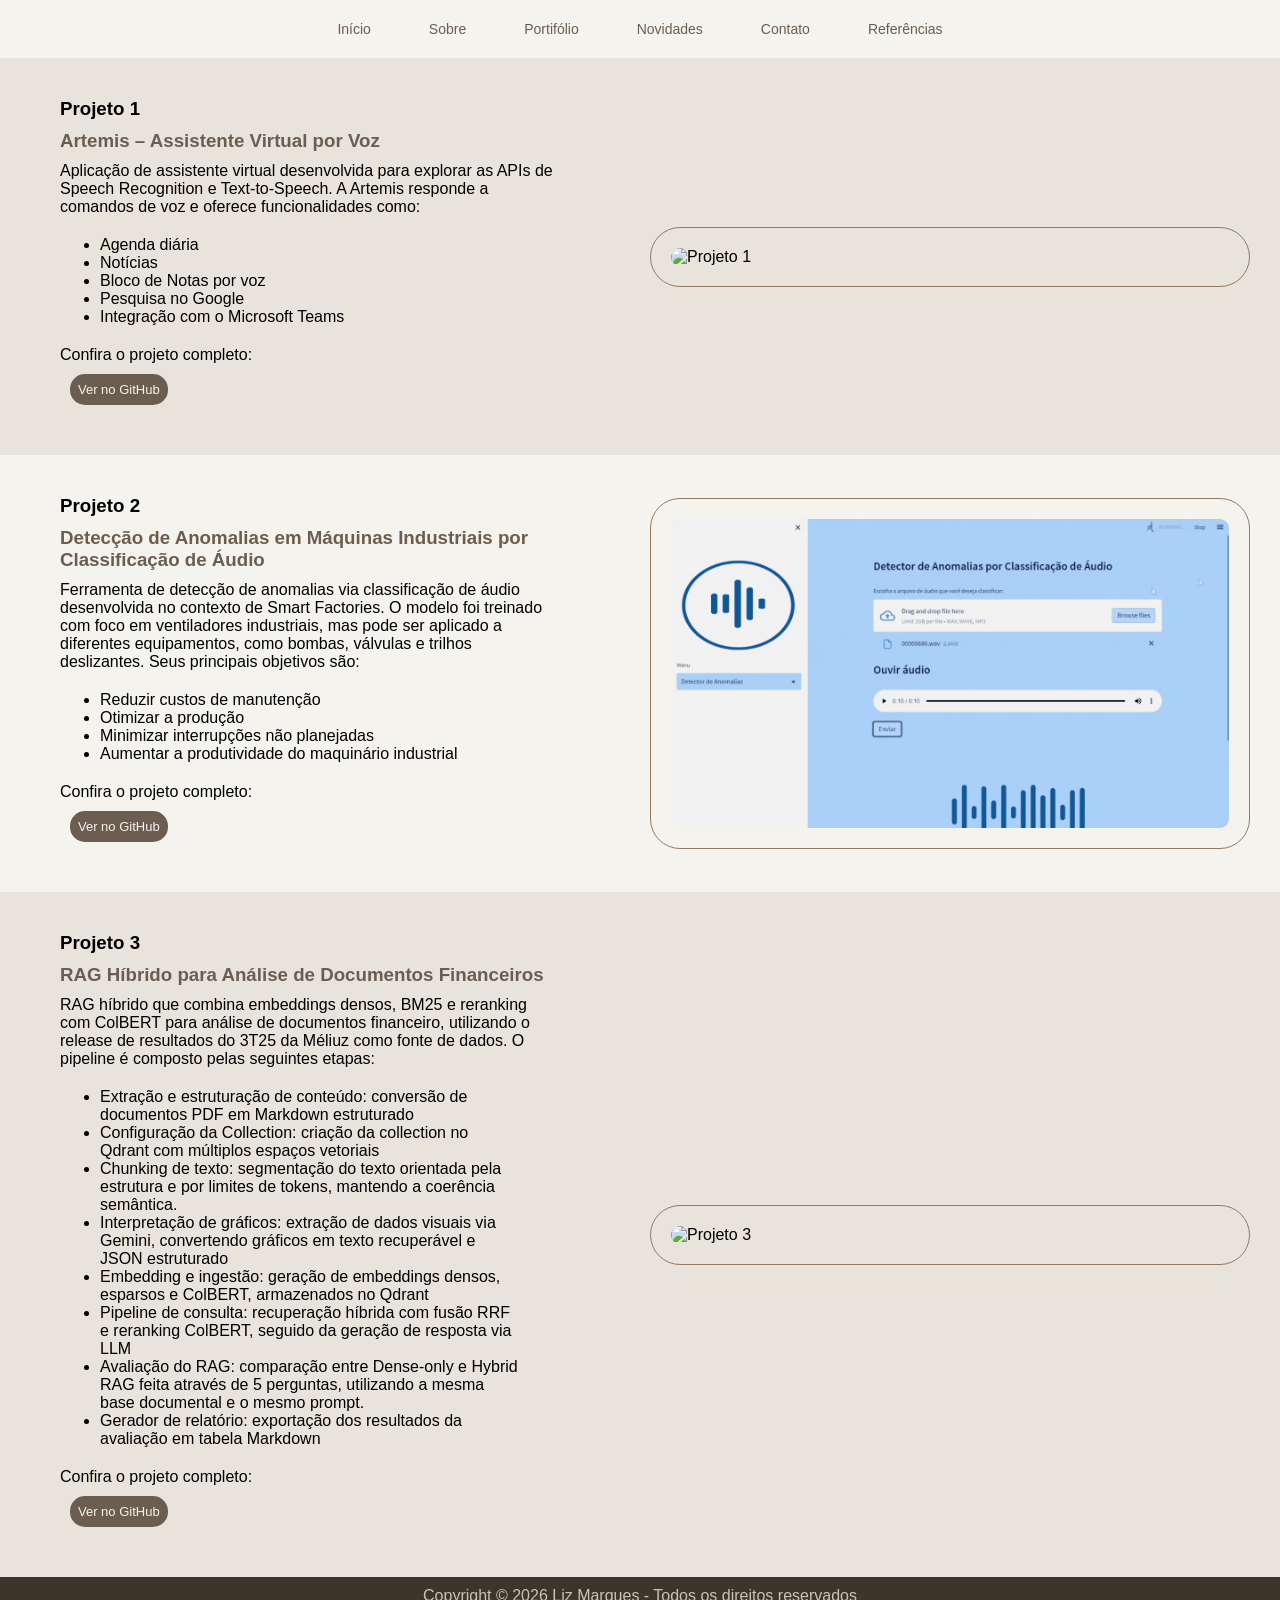
==== portifolio.html @ f9532af2 "Update HTML files for personal website: index, contato, novidades, portifolio, sobre, and referencia" ====
<!DOCTYPE html>
<html lang="pt-br">
<head>
    <meta charset="UTF-8">
    <meta name="viewport" content="width=device-width, initial-scale=1.0">
    <link rel="stylesheet" href="style.css">
    <link rel="icon" href="imagens/icone.png" type="image/png">
    <title>Website Pessoal</title>
</head>
<body>
    <header>
        <!--Menu de navegação-->
        <nav>
            <ul>
                <li><a href="index.html">Início</a></li>
                <li><a href="sobre.html">Sobre</a></li>
                <li><a href="portifolio.html">Portifólio</a></li>
                <li><a href="novidades.html">Novidades</a></li>
                <li><a href="contato.html">Contato</a></li>
                <li><a href="referencias.html">Referências</a></li>
            </ul>
        </nav>
    </header>

    <!-- Seção de Projetos -->
    <section class="portfolio-section">
        <article class="project">
            <div class="project-text">
                <h1>Projeto 1</h1>
                <h3>Artemis – Assistente Virtual por Voz</h3>
                <p>Aplicação de assistente virtual desenvolvida para explorar as APIs de Speech Recognition e Text-to-Speech. 
                    A Artemis responde a comandos de voz e oferece funcionalidades como:
                </p>
                    <ul>
                        <li>Agenda diária</li>
                        <li>Notícias</li>
                        <li>Bloco de Notas por voz</li>
                        <li>Pesquisa no Google</li>
                        <li>Integração com o Microsoft Teams</li>
                    </ul>
                <div class="project-text-before-button">
                    Confira o projeto completo:
                    <a class="project-button" href="https://github.com/lizmarques/Virtual_Assistant_Project" target="_blank">
                    Ver no GitHub
                    </a>
                </div>
            </div>

            <div class="project-image">
                    <img src="imagens/projeto-1.PNG" alt="Projeto 1">
            </div>
        </article>

        <article class="project">
            <div class="project-2-text">
                <h1>Projeto 2</h1>
                <h3>Detecção de Anomalias em Máquinas Industriais por Classificação de Áudio</h3>
                <p> Ferramenta de detecção de anomalias via classificação de áudio desenvolvida no contexto de Smart Factories. 
                    O modelo foi treinado com foco em ventiladores industriais, mas pode ser aplicado a diferentes equipamentos, 
                    como bombas, válvulas e trilhos deslizantes. Seus principais objetivos são:
                </p>
                    <ul>
                        <li>Reduzir custos de manutenção</li>
                        <li>Otimizar a produção</li>
                        <li>Minimizar interrupções não planejadas</li>
                        <li>Aumentar a produtividade do maquinário industrial</li>
                    </ul>
                <div class="project-text-before-button">
                    Confira o projeto completo:
                    <a class="project-button" href="https://github.com/lizmarques/Audio_Anomaly_Detection_Project" target="_blank">
                    Ver no GitHub
                    </a>
                </div>
            </div>

            <div class="project-2-image">
                <img src="imagens/projeto-2.png" alt="Projeto 2">
            </div>

        </article>

        <article class="project">
            <div class="project-text">
                <h1>Projeto 3</h1>
                <h3>RAG Híbrido para Análise de Documentos Financeiros</h3>
                <p> RAG híbrido que combina embeddings densos, BM25 e reranking com ColBERT para análise de documentos financeiro, 
                    utilizando o release de resultados do 3T25 da Méliuz como fonte de dados.
                    O pipeline é composto pelas seguintes etapas:
                </p>
                    <ul>
                        <li>Extração e estruturação de conteúdo: conversão de documentos PDF em Markdown estruturado</li>
                        <li>Configuração da Collection: criação da collection no Qdrant com múltiplos espaços vetoriais</li>
                        <li> Chunking de texto: segmentação do texto orientada pela estrutura e por limites de tokens, mantendo a coerência semântica.</li>
                        <li> Interpretação de gráficos: extração de dados visuais via Gemini, convertendo gráficos em texto recuperável e JSON estruturado</li>
                        <li>Embedding e ingestão: geração de embeddings densos, esparsos e ColBERT, armazenados no Qdrant</li>
                        <li>Pipeline de consulta: recuperação híbrida com fusão RRF e reranking ColBERT, seguido da geração de resposta via LLM</li>
                        <li>Avaliação do RAG: comparação entre Dense-only e Hybrid RAG feita através de 5 perguntas, utilizando a mesma base documental e o mesmo prompt.</li>
                        <li>Gerador de relatório: exportação dos resultados da avaliação em tabela Markdown</li>
                    </ul>

                <div class="project-text-before-button">
                    Confira o projeto completo:
                    <a class="project-button" href="https://github.com/lizmarques/hybrid_rag_project" target="_blank">
                    Ver no GitHub
                    </a>
                </div>
            </div>

            <div class="project-image">
                <img src="imagens/projeto-3.png" alt="Projeto 3">
            </div>
        </article>
    </section>

    <!--Rodapé-->
    <footer>
        <p>Copyright &copy; 2026 Liz Marques - Todos os direitos reservados</p>
    </footer>
</body>
</html>
---- style.css ----
/* Variáveis de cor definidas e utilizadas em todo o site */
:root {
    --cor-quase-branco: #f5f3ee;
    --cor-bege-claro:   #e8e4db;
    --cor-bege-medio:   #c9c3b6;
    --cor-verde:        #a7bb51;
    --cor-verde-escuro: #6b8c3e;
    --cor-marrom:       #957860;
    --cor-marrom-medio: #6b5e50;
    --cor-marrom-escuro:#3d3529;
}

/* Importa fonte do Google Fonts*/
@import url('https://fonts.googleapis.com/css2?family=Cormorant+Garamond:ital,wght@0,300..700;1,300..700&display=swap');

/* Remove margens e espaçamentos para toda a página */
* {
    margin: 0; 
    padding: 0;
    box-sizing: border-box;
}

body {
    font-family:Arial, Helvetica, sans-serif;
    background-color: var(--cor-quase-branco);
    color: var(--cor-texto);
    display: flex;                             /* Transforma o body em um container vertical — nav, section e footer empilhados um abaixo do outro */
    flex-direction: column;                    /* Define a direção do empilhamento como coluna (de cima para baixo) */
    min-height: 100vh
  }

header{
    background-color: var(--cor-quase-branco);
    padding: 20px 0;
}

nav ul{
    list-style: none;
    display: flex;
    justify-content: center;
    flex-wrap: wrap;                           /* Em telas pequenas, os links conseguem se mover para próxima linha */
    gap: 30px;
}

nav ul li a {
    font-family:Arial, Helvetica, sans-serif;
    font-size: 14px;
    font-weight: 400;
    color: var(--cor-marrom-medio);
    text-decoration: none;
    padding: 8px 14px;
    border-radius: 8px;
}

nav ul li a:hover {
    background-color: var(--cor-bege-claro);
    color: var(--cor-texto);
}

/* PÁGINA: 01_main.html */
.main-container{
    display: grid;
    grid-template-rows: 1fr 1fr;                       
}

/* Seção Main */
.main-section{
    display: grid;
    grid-template-columns: 1fr 1fr;

    background-color: var(--cor-bege-claro);
}

.main-foto{
    display: flex;
    justify-content: center;                     /* Centraliza horizontalmente */
    align-items: center;                        /* Centraliza verticalmente */
}

.main-foto img{
    border-radius: 20px;
    width: 350px;
}

.main-text{
    display: flex;
    flex-direction: column;                    /* Empilha os items */
    justify-content: center; 
    align-items: flex-start;   
    padding-left: 50px; 
}

.main-text h1{
    font-family: 'Cormorant Garamond', serif;
    font-size: 60px;
    font-weight: 400;
    color: var(--cor-marrom-escuro);
}

.main-role{
    color: var(--cor-verde-escuro);
    text-transform: uppercase;
    font-size: 14px;
    margin-top: 15px;
}

/* Seção de Skills */
.skills-section{
    padding: 64px 80px;
    display: flex;
    flex-direction: column;    
    justify-content: center;  
}

.skills-section h2{
    font-family: 'Cormorant Garamond', serif;
    font-size: 48px;
    font-weight: 400;
    color: var(--cor-marrom-escuro);
    margin-bottom: 40px;
}

.skills-table{
    border-collapse: collapse;                          /* Faz as bordas se juntem formando uma linha contínua */
}

.skills-table td, th{
    border-bottom: 1px solid var(--cor-marrom-medio);
    border-top: 1px solid var(--cor-marrom-medio);
    font-size: medium;
}

.skills-table th{
    color: var(--cor-marrom-escuro);
    text-transform: uppercase;
    padding: 12px 32px;
}

/* PÁGINA: 02_sobre.html */
/* Sobre */
.about-intro{
    background-color: var(--cor-marrom-escuro);
    padding: 24px 80px;
}

.about-intro h1{
    font-family: 'Cormorant Garamond', serif;
    font-size: 48px;
    font-weight: 400;
    color: var(--cor-quase-branco);
    margin-bottom: 16px;
}

.about-intro p{
    font-size: 15px;
    color: var(--cor-bege-claro);
    padding-bottom: 5px;
}

.change-word-color{
    color: var(--cor-verde);
}

/* Currículo */
.resume-section{
    background-color: var(--cor-quase-branco);
    padding: 24px 80px 64px;
}

.resume-item{
    padding: 10px;
}

.resume-item p{
    padding: 1px;
}

.brown-line{
    margin-top: 10px;
    border-bottom: 1px solid var(--cor-marrom)
}

.company-and-date{
    display: flex;
    justify-content: space-between;             /* Distribui os elementos na horizontal com espaço máximo entre eles */
    gap: 800px;
}

.company{
    font-weight: bold;
    color: var(--cor-marrom);
}

.resume-list{
    padding: 10px;
}

.resume-list li{
    margin-bottom: 8px;
}

/* PÁGINA: 03_portfolio.html */
.portfolio-section{
    display: grid;
    grid-template-rows: auto;
    background-color: var(--cor-bege-claro);
    /*border: 2px solid red;*/
}

.project{
    display: grid;
    grid-template-columns: 7fr 3fr; /* 80% / 20% */
    background-color: var(--cor-quase-branco);
    /*border: 2px solid red;*/
}

.project-text{
    background-color: var(--cor-bege-claro);
    padding: 30px;
    /*border: 5px solid gray;*/
}

.project-2-text{
    background-color: var(--cor-quase-branco);
    padding: 30px;
}

.project-text h1{
    padding: 10px 30px;
    /*border: 2px solid blue;*/
}

.project-2-text h1{
    padding: 10px 30px;
    /*border: 2px solid blue;*/
}

.project-text h3{
    color: var(--cor-marrom-medio);
    padding-left: 30px;
    /*border: 2px solid blue;*/
}

.project-2-text h3{
    color: var(--cor-marrom-medio);
    padding-left: 30px;
    /*border: 2px solid blue;*/
}

.project-text p{
    padding: 10px 30px;
    /*border: 2px solid green;*/
}

.project-2-text p{
    padding: 10px 30px;
    /*border: 2px solid green;*/
}

.project-text ul{
    padding: 10px 70px;
    /*border: 2px solid orange;*/
}

.project-2-text ul{
    padding: 10px 70px;
    /*border: 2px solid orange;*/
}

.project-image{
    background-color: var(--cor-bege-claro);
    display: flex;
    justify-content: center;                     /* Centraliza horizontalmente */
    align-items: center;                        /* Centraliza verticalmente */
    padding: 30px;
}

.project-2-image{
    background-color: var(--cor-quase-branco);
    display: flex;
    justify-content: center;                     /* Centraliza horizontalmente */
    align-items: center;                        /* Centraliza verticalmente */
    padding: 30px;
}

.project-image img{
    width: 600px;
    padding: 20px;
    border-radius: 30px;
    border: 1px solid var(--cor-marrom)
}

.project-2-image img{
    width: 600px;
    padding: 20px;
    border-radius: 30px;
    border: 1px solid var(--cor-marrom)
}

.project-text-before-button{
    display: flex;
    flex-direction: column;
    padding: 10px 30px;
    /*border: 2px solid greenyellow;*/
}

.project-button{
    display: inline-block;
    padding: 8px;
    background-color:var(--cor-marrom-medio);
    color:var(--cor-quase-branco);
    text-decoration: none;
    border-radius: 15px;
    font-size: 13px;
    margin:10px;
    width: fit-content; 
    cursor: pointer;
    /*border: 2px solid lightseagreen;*/
}

/* PÁGINA: 04_novidades.html */
.news-section{
    background-color: var(--cor-marrom-medio);
    padding: 24px 80px;
    /*border: 2px solid red;*/
}

.news-section h1{
    font-family: 'Cormorant Garamond', serif;
    font-size: 48px;
    font-weight: 400;
    color: var(--cor-quase-branco);
    margin-bottom: 16px;
}

.news-section p{
    font-size: 15px;
    color: var(--cor-bege-claro);
    padding-bottom: 5px;
}

.blog-post-section{
    display: grid;
    grid-template-rows:auto;
    padding: 30px 400px;
    /*border: 2px solid red;*/
}

.blog-post{
    border-bottom: 2px solid var(--cor-marrom-escuro);
}

.blog-post:last-child {
    border-bottom: none;
}

.blog-post h1{
    text-align: center;
    color: var(--cor-marrom-escuro);
    padding: 20px 80px;
    /*border: 2px solid purple;*/
}

.blog-post p{
    text-align: justify;
    padding: 20px 80px;
    /*border: 2px solid orange;*/
}

.blog-post-text-before-button{
    display: flex;
    flex-direction: column;
    justify-content: center;
    align-items: center;
    padding: 20px 80px;
    /*border: 2px solid greenyellow;*/
}

.blog-post-button{
    display: inline-block;
    padding: 8px;
    background-color:var(--cor-marrom);
    color:var(--cor-quase-branco);
    text-decoration: none;
    border-radius: 15px;
    font-size: 13px;
    margin:10px;
    width: fit-content; 
    cursor: pointer;
    /*border: 2px solid lightseagreen;*/
}

/* PÁGINA: 05_contato.html */
.form-section{
    padding: 50px;
    background-color: var(--cor-bege-claro);
    /*border: 2px solid blue;*/
}

.form{
    margin: 0 auto;                             /* auto = margem calculada pelo navegador */
    display: block;
    width: 400px;
    padding: 30px;
    border: 1px solid var(--cor-quase-branco);
    border-radius: 20px;
    background-color: var(--cor-quase-branco);
}

.form-row{
    width: 100%;
    margin: 15px 0;
}

.radio-option{
    border:none;                                   /* Remove a borda do fieldset */
}

.checkbox-option{
    margin-bottom: 15px;
}

input[type="text"],
input[type="email"],
textarea{
    width: 100%;
    padding-left: 10px;
    height: 30px;
    line-height: 30px;
    border-radius: 8px;
    border: 1px solid var(--cor-marrom-medio);
}

textarea{
    line-height: 20px;
    padding: 10px;
    height: 90px;
    resize: none;
}

/* Botões: Enviar e Limpar */
input[type=submit],
input[type=reset]{
    display:inline;
    background-color:var(--cor-verde);
    color: var(--cor-marrom-escuro);
    border-radius:15px;
    border: 1px solid var(--cor-verde);
    height: 35px;
    width: 100px;
    text-align: center;
    cursor: pointer;
}

input[type=reset]{
    background-color: var(--cor-quase-branco);
    border-color: var(--cor-bege-medio);
}

input[type=radio],
input[type=checkbox]{
    accent-color: var(--cor-verde);                /* Modifica a cor de dentro do radio e do checkbox */
    cursor: pointer;
}

.linkedin-button-section{
    display: flex;
    flex-direction: column;
    align-items: center;
    padding: 20px 80px;
    background-color: var(--cor-quase-branco);
    /*border: 2px solid red;*/
}

/* PÁGINA: 06_referencias.html */
.references-section{
    background-color: var(--cor-bege-claro);
    flex-grow: 1;
    /*border: 2px solid red;*/
}

.references-section h1{
    font-family: 'Cormorant Garamond', serif;
    font-size: 48px;
    font-weight: 400;
    color: var(--cor-quase-branco);
    margin-bottom: 16px;
}

.references-section-title{
    background-color: var(--cor-marrom);
    padding: 24px 80px;
    /*border: 2px solid red;*/
}

.references-section-title p{
    color: var(--cor-quase-branco);
}

.bullet-point-section ul{
    display: flex;
    flex-direction: column;
    justify-content: center;
    align-items: center;
    border-color: var(--cor-marrom-escuro);
    padding: 20px 500px;
    margin: 40px;
    /*border: 2px solid blue;*/
}

.references-section li{
    padding: 7px;
    /*border: 2px solid orange;*/
}

/* RODAPÉ */
footer{
    background-color: var(--cor-marrom-escuro);
    color: var(--cor-bege-medio);
    padding: 10px; 
    text-align: center;
}

/* Adiciona o layout responsivo */
@media (max-width: 600px) {
    nav, article {width: 100%; height: auto;}
}
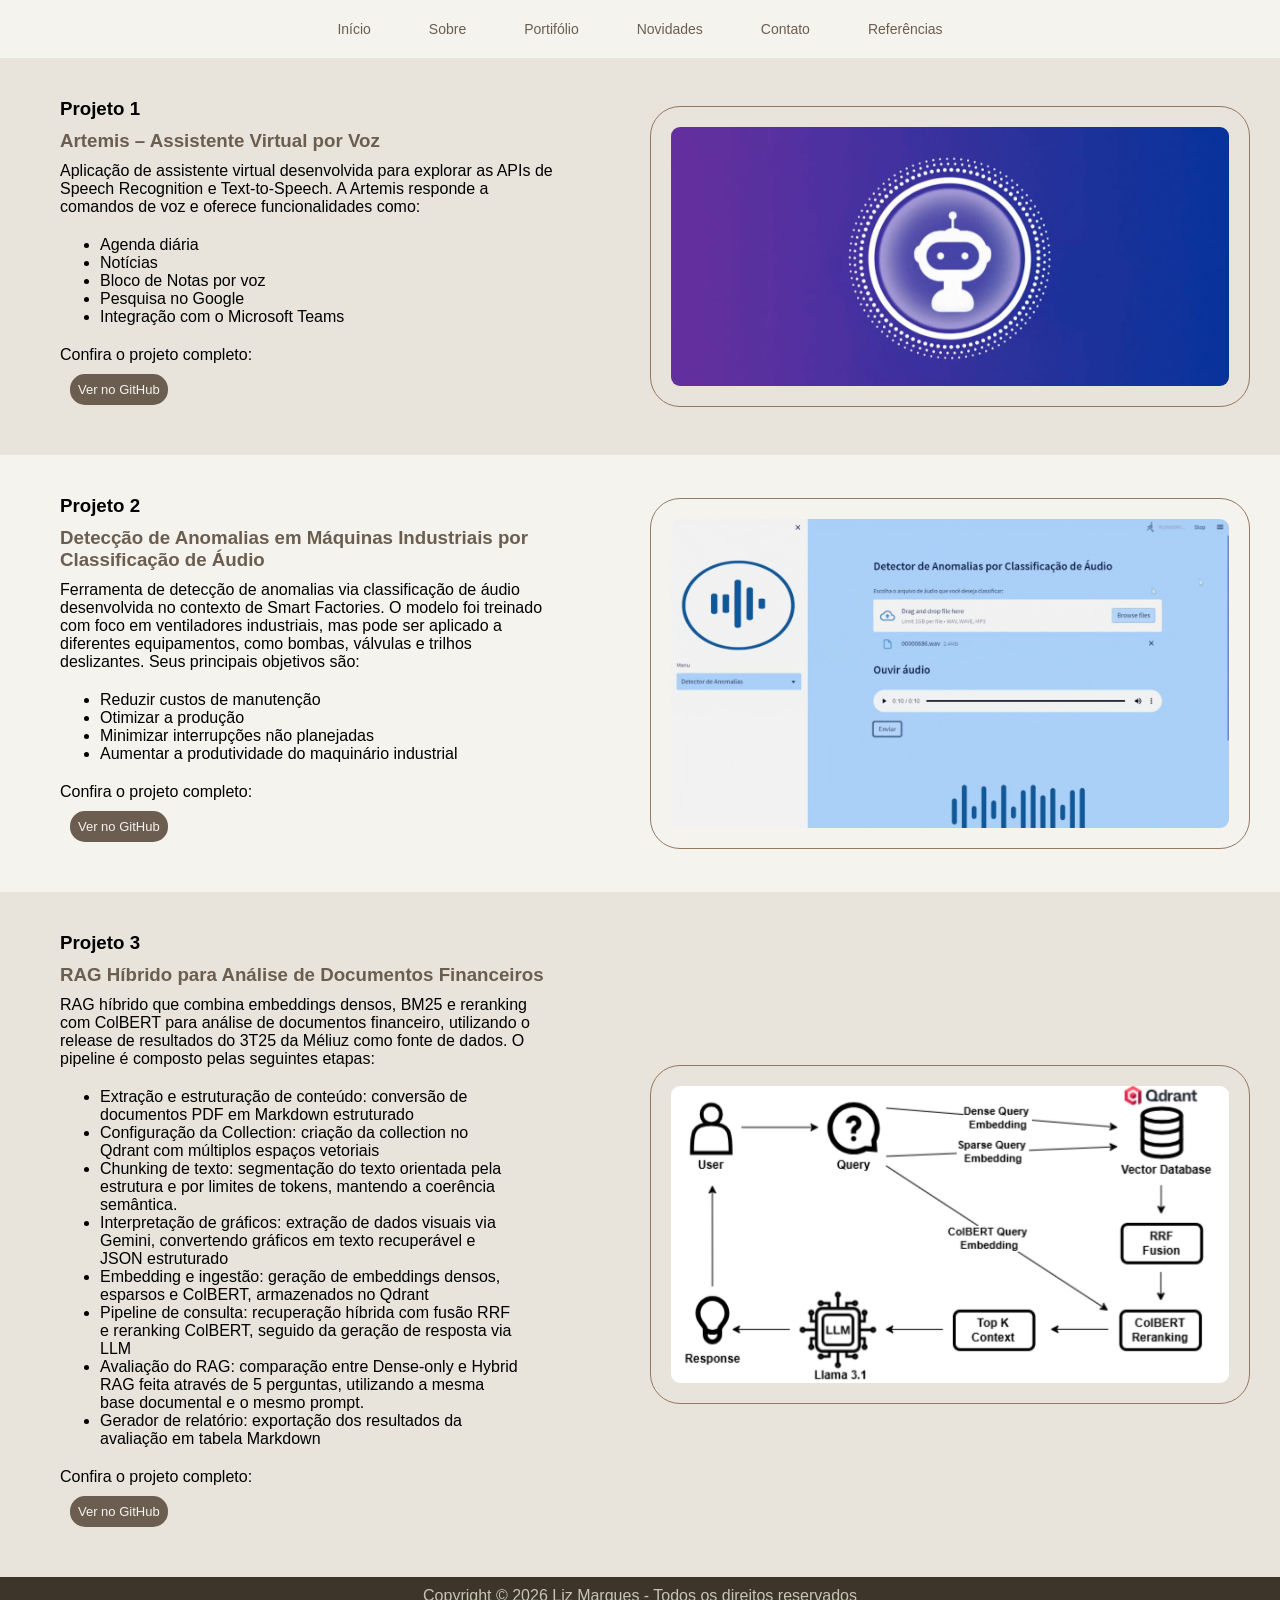
==== commit f6d8983f: "Fix image file extensions in portifolio.html" ====
--- a/portifolio.html
+++ b/portifolio.html
@@ -47,7 +47,7 @@
             </div>
 
             <div class="project-image">
-                    <img src="imagens/projeto-1.PNG" alt="Projeto 1">
+                    <img src="imagens/projeto-1.png" alt="Projeto 1">
             </div>
         </article>
 
@@ -107,7 +107,7 @@
             </div>
 
             <div class="project-image">
-                <img src="imagens/projeto-3.png" alt="Projeto 3">
+                <img src="imagens/projeto-3.PNG" alt="Projeto 3">
             </div>
         </article>
     </section>
